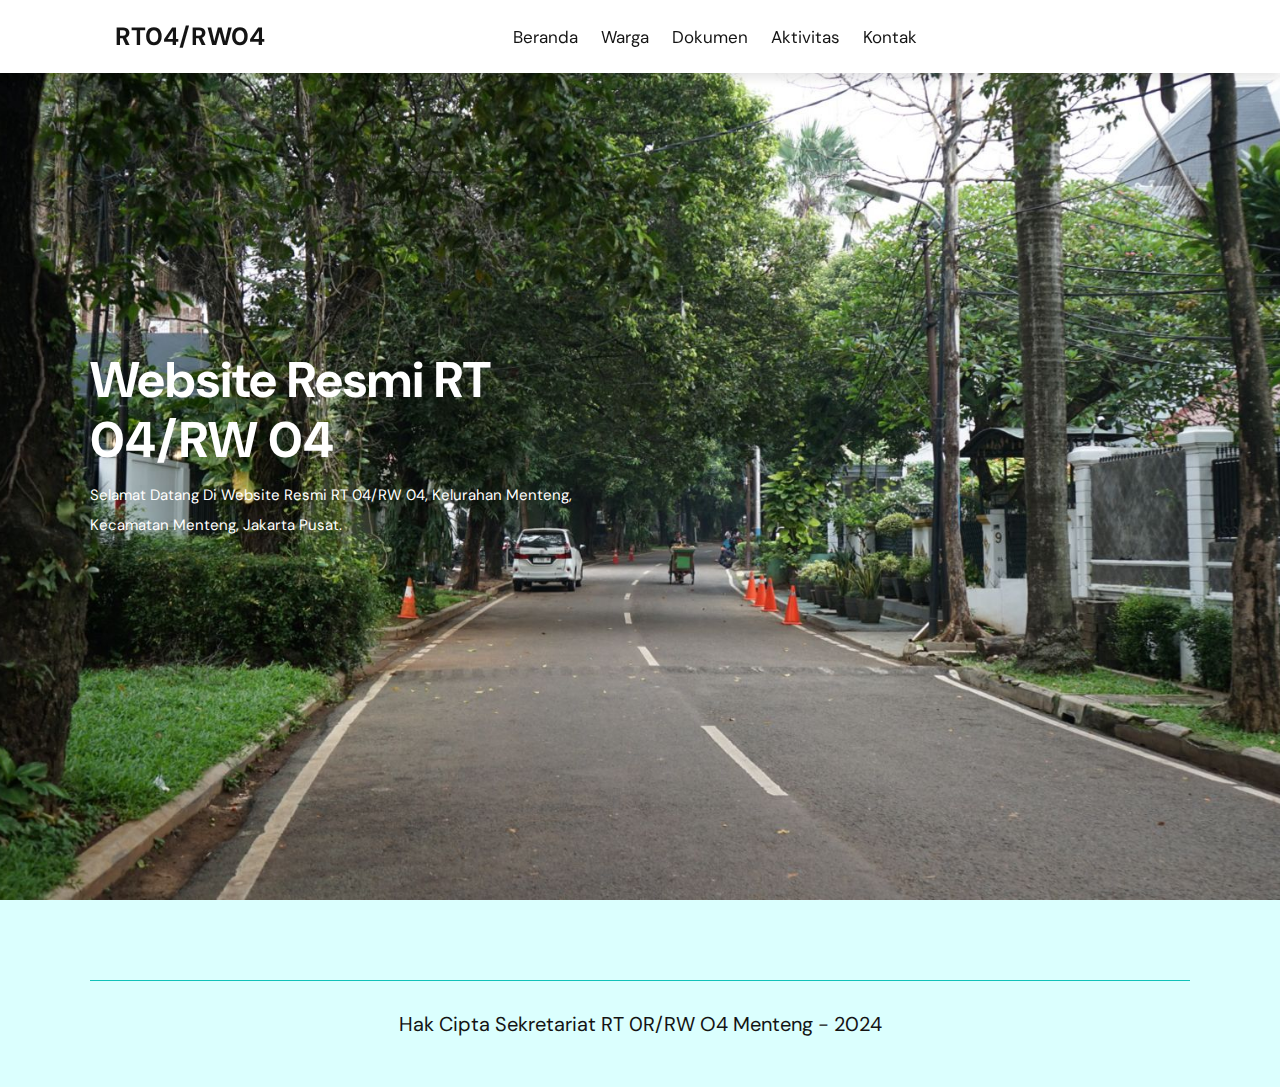
==== index.html @ 9d1a93c8 "first commit" ====
<!DOCTYPE html>
<html lang="en">
<head>
    <meta charset="UTF-8">
    <meta http-equiv="X-UA-Compatible" content="IE=edge">
    <meta name="viewport" content="width=device-width, initial-scale=1.0">
    <title>Document</title>
    <!-- font awesome cdn link  -->
    <link rel="stylesheet" href="https://cdnjs.cloudflare.com/ajax/libs/font-awesome/5.15.4/css/all.min.css">

    <link rel="stylesheet" href="https://unpkg.com/swiper/swiper-bundle.min.css" />
    <!-- custom css link -->
    <link rel="stylesheet" href="css/style.css">

</head>
<body>
    
    <!-- header section starts -->

    <header class="header">

        <a href="#" class="logo">RT04/RW04</a>

        <nav class="navbar">
            <a href="index.html" class="hover-underline">Beranda</a>
            <a href="Warga.html" class="hover-underline">Warga</a>
            <a href="Dokumen.html" class="hover-underline">Dokumen</a>
            <a href="Aktivitas.html" class="hover-underline">Aktivitas</a>
            <a href="Kontak.html" class="hover-underline">Kontak</a>
        </nav>

        <div class="icons">
            <!-- <div id="login-btn" class="fas fa-user"></div> -->
            <div id="menu-btn" class="fas fa-bars"></div>
        </div>

        <!-- login form -->

        <!-- <form action="" class="login-form">
            <h3>login form</h3>
            <input type="email" placeholder="enter your email" class="box">
            <input type="password" placeholder="enter your password" class="box">
            <div class="remember">
                <input type="checkbox" name="" id="remember">
                <label for="remember-me">remember me</label>
            </div>
            <a href="#" class="btn">
                <span class="text text-1">login now</span>
                <span class="text text-2" aria-hidden="true">login now</span>
            </a>
        </form> -->

    </header>

    <!-- header section ends -->

    <!-- home section starts-->

    <section class="home" id="home">

        <div class="content">
            <h3>Website Resmi RT 04/RW 04</h3>
            <p>Selamat datang di Website Resmi RT 04/RW 04, Kelurahan Menteng, Kecamatan Menteng, Jakarta Pusat.</p>
            <!-- <a href="#" class="btn">
                <span class="text text-1">learn more</span>
                <span class="text text-2" aria-hidden="true">learn more</span>
            </a>     -->
        </div>

    </section>

    <!-- home section ends -->

    <!-- about section starts -->

    <!-- <section class="about" id="about">

        <h1 class="heading">about us</h1>

        <div class="container">

            <figure class="about-image">
                <img src="images/about.jpg" alt="" height="500">
                <img src="images/about-1.jpg" alt="" class="about-img">
            </figure>

            <div class="about-content">
                <h3>18 years of experience</h3>
                <p>Lorem ipsum dolor sit, amet consectetur adipisicing elit. Natus aut impedit expedita aliquam 
                    provident quod excepturi minus. Similique eveniet fugiat doloribus nisi saepe cupiditate iusto itaque totam! Officia, enim qui.</p>
                <p>Lorem ipsum dolor sit amet consectetur adipisicing elit. Magni voluptatum ipsa quod dolores officia at excepturi quas numquam vero dolorem vitae 
                    veritatis quisquam fugit voluptates doloribus, id pariatur in ipsam?</p>    
                <a href="#" class="btn">
                    <span class="text text-1">read more</span>
                    <span class="text text-2" aria-hidden="true">read more</span>
                </a>        
            </div>

        </div>

    </section> -->

    <!-- about section ends -->

    <!-- subjects section starts -->

    <!-- <section class="subjects">

        <h1 class="heading">our popular subjects</h1>

        <div class="box-container">

            <div class="box">
                <img src="images/subject-1.png" alt="">
                <h3>development</h3>
                <p>fun & challenging</p>
            </div>

            <div class="box">
                <img src="images/subject-2.png" alt="">
                <h3>mathematics</h3>
                <p>fun & challenging</p>
            </div>

            <div class="box">
                <img src="images/subject-3.png" alt="">
                <h3>graphic designing</h3>
                <p>fun & challenging</p>
            </div>

            <div class="box">
                <img src="images/subject-4.png" alt="">
                <h3>engineering</h3>
                <p>fun & challenging</p>
            </div>

        </div>

    </section> -->

    <!-- subject section ends -->

    <!-- courses section starts -->

    <!-- <section class="courses" id="courses">

        <h1 class="heading">our famous courses</h1>

        <div class="box-container">

            <div class="box">
                <div class="image shine">
                    <img src="images/course-1.jpg" alt="">
                    <h3>basic</h3>
                </div>
                <div class="content">
                    <h4>$49.99</h4>
                    <p>updated 25/09/2021</p>
                    <h3>frontend development</h3>
                    <div class="stars">
                        <i class="fas fa-star"></i>
                        <i class="fas fa-star"></i>
                        <i class="fas fa-star"></i>
                        <i class="fas fa-star"></i>
                        <i class="fas fa-star-half-alt"></i>
                        <span>(785)</span>
                    </div>
                    <div class="icons">
                        <span><i class="far fa-bookmark"></i> 15 lessons</span>
                        <span><i class="far fa-clock"></i> 8h 25m 9s</span>
                    </div>
                </div>
            </div>

            <div class="box">
                <div class="image shine">
                    <img src="images/course-2.jpg" alt="">
                    <h3>basic</h3>
                </div>
                <div class="content">
                    <h4>$49.99</h4>
                    <p>updated 25/09/2021</p>
                    <h3>frontend development</h3>
                    <div class="stars">
                        <i class="fas fa-star"></i>
                        <i class="fas fa-star"></i>
                        <i class="fas fa-star"></i>
                        <i class="fas fa-star"></i>
                        <i class="fas fa-star-half-alt"></i>
                        <span>(785)</span>
                    </div>
                    <div class="icons">
                        <span><i class="far fa-bookmark"></i> 15 lessons</span>
                        <span><i class="far fa-clock"></i> 8h 25m 9s</span>
                    </div>
                </div>
            </div>

            <div class="box">
                <div class="image shine">
                    <img src="images/course-3.jpg" alt="">
                    <h3>basic</h3>
                </div>
                <div class="content">
                    <h4>$49.99</h4>
                    <p>updated 25/09/2021</p>
                    <h3>frontend development</h3>
                    <div class="stars">
                        <i class="fas fa-star"></i>
                        <i class="fas fa-star"></i>
                        <i class="fas fa-star"></i>
                        <i class="fas fa-star"></i>
                        <i class="fas fa-star-half-alt"></i>
                        <span>(785)</span>
                    </div>
                    <div class="icons">
                        <span><i class="far fa-bookmark"></i> 15 lessons</span>
                        <span><i class="far fa-clock"></i> 8h 25m 9s</span>
                    </div>
                </div>
            </div>

            <div class="box">
                <div class="image shine">
                    <img src="images/course-4.jpg" alt="">
                    <h3>basic</h3>
                </div>
                <div class="content">
                    <h4>$49.99</h4>
                    <p>updated 25/09/2021</p>
                    <h3>frontend development</h3>
                    <div class="stars">
                        <i class="fas fa-star"></i>
                        <i class="fas fa-star"></i>
                        <i class="fas fa-star"></i>
                        <i class="fas fa-star"></i>
                        <i class="fas fa-star-half-alt"></i>
                        <span>(785)</span>
                    </div>
                    <div class="icons">
                        <span><i class="far fa-bookmark"></i> 15 lessons</span>
                        <span><i class="far fa-clock"></i> 8h 25m 9s</span>
                    </div>
                </div>
            </div>

            <div class="box">
                <div class="image shine">
                    <img src="images/course-5.jpg" alt="">
                    <h3>basic</h3>
                </div>
                <div class="content">
                    <h4>$49.99</h4>
                    <p>updated 25/09/2021</p>
                    <h3>frontend development</h3>
                    <div class="stars">
                        <i class="fas fa-star"></i>
                        <i class="fas fa-star"></i>
                        <i class="fas fa-star"></i>
                        <i class="fas fa-star"></i>
                        <i class="fas fa-star-half-alt"></i>
                        <span>(785)</span>
                    </div>
                    <div class="icons">
                        <span><i class="far fa-bookmark"></i> 15 lessons</span>
                        <span><i class="far fa-clock"></i> 8h 25m 9s</span>
                    </div>
                </div>
            </div>

            <div class="box">
                <div class="image shine">
                    <img src="images/course-6.jpg" alt="">
                    <h3>basic</h3>
                </div>
                <div class="content">
                    <h4>$49.99</h4>
                    <p>updated 25/09/2021</p>
                    <h3>frontend development</h3>
                    <div class="stars">
                        <i class="fas fa-star"></i>
                        <i class="fas fa-star"></i>
                        <i class="fas fa-star"></i>
                        <i class="fas fa-star"></i>
                        <i class="fas fa-star-half-alt"></i>
                        <span>(785)</span>
                    </div>
                    <div class="icons">
                        <span><i class="far fa-bookmark"></i> 15 lessons</span>
                        <span><i class="far fa-clock"></i> 8h 25m 9s</span>
                    </div>
                </div>
            </div>

        </div>

    </section> -->

    <!-- courses section ends -->

    <!-- teacher section starts -->

    <!-- <section class="teacher" id="teacher">

        <h1 class="heading">our expert teacher</h1>

        <div class="box-container">

            <div class="box">
                <div class="image">
                    <img src="images/teacher-1.png" alt="">
                    <div class="share">
                        <a href="#" class="fab fa-facebook-f"></a>
                        <a href="#" class="fab fa-twitter"></a>
                        <a href="#" class="fab fa-instagram"></a>
                    </div>
                </div>
                <div class="content">
                    <h3>john deo</h3>
                    <span>instructor</span>
                </div>
            </div>

            <div class="box">
                <div class="image">
                    <img src="images/teacher-2.png" alt="">
                    <div class="share">
                        <a href="#" class="fab fa-facebook-f"></a>
                        <a href="#" class="fab fa-twitter"></a>
                        <a href="#" class="fab fa-instagram"></a>
                    </div>
                </div>
                <div class="content">
                    <h3>john deo</h3>
                    <span>instructor</span>
                </div>
            </div>

            <div class="box">
                <div class="image">
                    <img src="images/teacher-3.png" alt="">
                    <div class="share">
                        <a href="#" class="fab fa-facebook-f"></a>
                        <a href="#" class="fab fa-twitter"></a>
                        <a href="#" class="fab fa-instagram"></a>
                    </div>
                </div>
                <div class="content">
                    <h3>john deo</h3>
                    <span>instructor</span>
                </div>
            </div>

            <div class="box">
                <div class="image">
                    <img src="images/teacher-4.png" alt="">
                    <div class="share">
                        <a href="#" class="fab fa-facebook-f"></a>
                        <a href="#" class="fab fa-twitter"></a>
                        <a href="#" class="fab fa-instagram"></a>
                    </div>
                </div>
                <div class="content">
                    <h3>john deo</h3>
                    <span>instructor</span>
                </div>
            </div>

        </div>

    </section> -->

    <!-- teacher section ends -->

    <!-- review section starts -->

    <!-- <section class="review" id="review">

        <h1 class="heading">our students review</h1>

        <div class="swiper review-slider">

            <div class="swiper-wrapper">

                <div class="swiper-slide slide">
                    <p>Lorem ipsum dolor sit amet, consectetur adipisicing elit. Praesentium laudantium distinctio dolore molestias facilis velit pariatur maiores debitis inventore.</p>
                    <div class="wrapper">
                        <div class="separator"></div>
                        <div class="separator"></div>
                        <div class="separator"></div>
                        <div class="separator"></div>
                        <div class="separator"></div>
                    </div>
                    <i class="fas fa-quote-right"></i>
                    <div class="user">
                        <img src="images/review-1.png" alt="">
                        <div class="user-info">
                            <h3>john deo</h3>
                            <div class="stars">
                                <i class="fas fa-star"></i>
                                <i class="fas fa-star"></i>
                                <i class="fas fa-star"></i>
                                <i class="fas fa-star"></i>
                                <i class="fas fa-star-half-alt"></i>
                            </div>
                        </div>
                    </div>
                </div>

                <div class="swiper-slide slide">
                    <p>Lorem ipsum dolor sit amet, consectetur adipisicing elit. Praesentium laudantium distinctio dolore molestias facilis velit pariatur maiores debitis inventore.</p>
                    <div class="wrapper">
                        <div class="separator"></div>
                        <div class="separator"></div>
                        <div class="separator"></div>
                        <div class="separator"></div>
                        <div class="separator"></div>
                    </div>
                    <i class="fas fa-quote-right"></i>
                    <div class="user">
                        <img src="images/review-2.png" alt="">
                        <div class="user-info">
                            <h3>john deo</h3>
                            <div class="stars">
                                <i class="fas fa-star"></i>
                                <i class="fas fa-star"></i>
                                <i class="fas fa-star"></i>
                                <i class="fas fa-star"></i>
                                <i class="fas fa-star-half-alt"></i>
                            </div>
                        </div>
                    </div>
                </div>

                <div class="swiper-slide slide">
                    <p>Lorem ipsum dolor sit amet, consectetur adipisicing elit. Praesentium laudantium distinctio dolore molestias facilis velit pariatur maiores debitis inventore.</p>
                    <div class="wrapper">
                        <div class="separator"></div>
                        <div class="separator"></div>
                        <div class="separator"></div>
                        <div class="separator"></div>
                        <div class="separator"></div>
                    </div>
                    <i class="fas fa-quote-right"></i>
                    <div class="user">
                        <img src="images/review-3.png" alt="">
                        <div class="user-info">
                            <h3>john deo</h3>
                            <div class="stars">
                                <i class="fas fa-star"></i>
                                <i class="fas fa-star"></i>
                                <i class="fas fa-star"></i>
                                <i class="fas fa-star"></i>
                                <i class="fas fa-star-half-alt"></i>
                            </div>
                        </div>
                    </div>
                </div>

                <div class="swiper-slide slide">
                    <p>Lorem ipsum dolor sit amet, consectetur adipisicing elit. Praesentium laudantium distinctio dolore molestias facilis velit pariatur maiores debitis inventore.</p>
                    <div class="wrapper">
                        <div class="separator"></div>
                        <div class="separator"></div>
                        <div class="separator"></div>
                        <div class="separator"></div>
                        <div class="separator"></div>
                    </div>
                    <i class="fas fa-quote-right"></i>
                    <div class="user">
                        <img src="images/review-4.png" alt="">
                        <div class="user-info">
                            <h3>john deo</h3>
                            <div class="stars">
                                <i class="fas fa-star"></i>
                                <i class="fas fa-star"></i>
                                <i class="fas fa-star"></i>
                                <i class="fas fa-star"></i>
                                <i class="fas fa-star-half-alt"></i>
                            </div>
                        </div>
                    </div>
                </div>

                <div class="swiper-slide slide">
                    <p>Lorem ipsum dolor sit amet, consectetur adipisicing elit. Praesentium laudantium distinctio dolore molestias facilis velit pariatur maiores debitis inventore.</p>
                    <div class="wrapper">
                        <div class="separator"></div>
                        <div class="separator"></div>
                        <div class="separator"></div>
                        <div class="separator"></div>
                        <div class="separator"></div>
                    </div>
                    <i class="fas fa-quote-right"></i>
                    <div class="user">
                        <img src="images/review-5.png" alt="">
                        <div class="user-info">
                            <h3>john deo</h3>
                            <div class="stars">
                                <i class="fas fa-star"></i>
                                <i class="fas fa-star"></i>
                                <i class="fas fa-star"></i>
                                <i class="fas fa-star"></i>
                                <i class="fas fa-star-half-alt"></i>
                            </div>
                        </div>
                    </div>
                </div>

                <div class="swiper-slide slide">
                    <p>Lorem ipsum dolor sit amet, consectetur adipisicing elit. Praesentium laudantium distinctio dolore molestias facilis velit pariatur maiores debitis inventore.</p>
                    <div class="wrapper">
                        <div class="separator"></div>
                        <div class="separator"></div>
                        <div class="separator"></div>
                        <div class="separator"></div>
                        <div class="separator"></div>
                    </div>
                    <i class="fas fa-quote-right"></i>
                    <div class="user">
                        <img src="images/review-6.png" alt="">
                        <div class="user-info">
                            <h3>john deo</h3>
                            <div class="stars">
                                <i class="fas fa-star"></i>
                                <i class="fas fa-star"></i>
                                <i class="fas fa-star"></i>
                                <i class="fas fa-star"></i>
                                <i class="fas fa-star-half-alt"></i>
                            </div>
                        </div>
                    </div>
                </div>

            </div>

        </div>

    </section> -->

    <!-- review section ends -->

    <!-- blog section starts -->

    <!-- <section class="blog" id="blog">

        <h1 class="heading">our blogs</h1>

        <div class="box-container">

            <div class="box">
                <div class="image shine">
                    <img src="images/blog-1.jpg" alt="">
                    <h3>09 dec 2022</h3>
                </div>
                <div class="content">
                    <div class="icons">
                        <a href="#"><i class="fas fa-user"></i>by admin</a>
                    </div>
                    <h3>we have best courses for you</h3>
                    <p>Lorem ipsum dolor sit amet consectetur adipisicing elit. Totam explicabo minus.</p>
                    <a href="#" class="btn">
                        <span class="text text-1">read more</span>
                        <span class="text text-2" aria-hidden="true">read more</span>
                    </a>
                </div>
            </div>

            <div class="box">
                <div class="image shine">
                    <img src="images/blog-2.jpg" alt="">
                    <h3>09 dec 2022</h3>
                </div>
                <div class="content">
                    <div class="icons">
                        <a href="#"><i class="fas fa-user"></i>by admin</a>
                    </div>
                    <h3>we have best courses for you</h3>
                    <p>Lorem ipsum dolor sit amet consectetur adipisicing elit. Totam explicabo minus.</p>
                    <a href="#" class="btn">
                        <span class="text text-1">read more</span>
                        <span class="text text-2" aria-hidden="true">read more</span>
                    </a>
                </div>
            </div>

            <div class="box">
                <div class="image shine">
                    <img src="images/blog-3.jpg" alt="">
                    <h3>09 dec 2022</h3>
                </div>
                <div class="content">
                    <div class="icons">
                        <a href="#"><i class="fas fa-user"></i>by admin</a>
                    </div>
                    <h3>we have best courses for you</h3>
                    <p>Lorem ipsum dolor sit amet consectetur adipisicing elit. Totam explicabo minus.</p>
                    <a href="#" class="btn">
                        <span class="text text-1">read more</span>
                        <span class="text text-2" aria-hidden="true">read more</span>
                    </a>
                </div>
            </div>

        </div>

    </section> -->

    <!-- blog section ends -->

    <!-- contact section starts -->

    <!-- <section class="contact" id="contact">

        <h1 class="heading">contact us</h1>

        <div class="row">
            <div class="image">
                <img src="images/contact.png" alt="">
            </div>
            <form action="">
                <h3>send us a message</h3>
                <input type="text" placeholder="name" class="box">
                <input type="email" placeholder="email" class="box">
                <input type="number" placeholder="phone number" class="box">
                <textarea placeholder="message" class="box" cols="30" rows="10"></textarea>
                <a href="#" class="btn">
                    <span class="text text-1">send message</span>
                    <span class="text text-2" aria-hidden="true">send message</span>
                </a>
            </form>
        </div>

    </section> -->

    <!-- contact section ends -->

    <!-- footer section stars -->

    <section class="footer">

        <!-- <div class="box-container">

            <div class="box">
                <h3>find us here</h3>
                <p>Lorem, ipsum dolor sit amet consectetur adipisicing elit. Illum beatae.</p>
                <div class="share">
                    <a href="#" class="fab fa-facebook-f"></a>
                    <a href="#" class="fab fa-twitter"></a>
                    <a href="#" class="fab fa-instagram"></a>
                    <a href="#" class="fab fa-linkedin"></a>
                </div>
            </div>

            <div class="box">
                <h3>contact us</h3>
                <p>+1234 587 1478</p>
                <a href="#" class="link">ninjashub4@gmail.com</a>
            </div>

            <div class="box">
                <h3>localization</h3>
                <p>230 points of the pines <br>
                colorado springs <br>
                united states</p>
            </div>

        </div> -->
        <div class="credit">Hak Cipta Sekretariat RT 0R/RW O4 Menteng - 2024</div>
    </section>

    <!-- footer section ends -->












    <script src="https://unpkg.com/swiper/swiper-bundle.min.js"></script>
    <!-- custom js -->
    <script src="js/script.js"></script>
</body>
</html>
---- css/style.css ----
@import url("https://fonts.googleapis.com/css2?family=DM+Sans:wght@400;700&family=Forum&display=swap");

:root{
  --primary-color: #12c2b9;
  --secondary: #dbfffe;
  --black: #141414;
  --white: #fff;
  --box-shadow: 0 .5rem 1rem rgba(0, 0, 0, 0.1);
}

*{
  font-family: 'DM Sans', sans-serif;
  margin: 0; padding: 0;
  box-sizing: border-box;
  outline: none; border: none;
  text-decoration: none;
  text-transform: capitalize;
  transition: all .2s linear;
}

html{
  font-size: 62.5%;
  overflow-x: hidden;
  scroll-padding-top: 9rem;
  scroll-behavior: smooth;
}

html::-webkit-scrollbar{
  width: 1rem;
}

html::-webkit-scrollbar-track{
  background: transparent;
}

html::-webkit-scrollbar-thumb{
  background: var(--primary-color);
}

section{
  padding: 5rem 7%;
}

.heading{
  position: relative;
  color: var(--primary-color);
  font-size: 3rem;
  font-weight: 700;
  text-transform: uppercase;
  letter-spacing: .4rem;
  text-align: center;
  margin-bottom: 3rem;
}

.heading::after{
  content: url('../images/separator.svg');
  display: block;
  width: 10rem;
  margin-inline: auto;
  margin-top: -1rem;
}

.btn{
  position: relative;
  display: inline-block;
  margin-top: 1rem;
  color: var(--primary-color);
  font-size: 1.4rem;
  font-weight: 700;
  text-transform: uppercase;
  max-width: max-content;
  border: .1rem solid var(--primary-color);
  background: var(--secondary);
  padding: 1.2rem 4.5rem;
  overflow: hidden;
  z-index: 1;
  border-radius: .5rem;
}

.btn::before{
  content: "";
  position: absolute;
  bottom: 100%; left: 50%;
  transform: translateX(-50%);
  width: 200%; height: 200%;
  border-radius: 50%;
  background-color: var(--primary-color);
  transition: 500ms ease;
  z-index: -1;
}

.btn .text{
  transition: 250ms ease;
}

.btn .text-2{
  position: absolute;
  top: 100%; left: 50%;
  transform: translateX(-50%);
  min-width: max-content;
  color: var(--secondary);
}

.btn:is(:hover, :focus-visible)::before{
  bottom: -50%;
}

.btn:is(:hover, :focus-visible) .text-1{
  transform: translateY(-4rem);
}

.btn:is(:hover, :focus-visible) .text-2{
  top: 50%;
  transform: translate(-50%, -50%);
}

.shine{
  position: relative;
}

.shine::after{
  content: "";
  position: absolute;
  top: 0; left: 0; 
  width: 50%;
  height: 100%;
  background-image: linear-gradient(to right, transparent 0%, #fff6 100%);
  transform: skewX(-0.08turn) translateX(-180%);
}

.shine:is(:hover, :focus-within)::after{
  transform: skewX(-0.08turn) translateX(275%);
  transition: 1000ms ease;
}

/* header */

.header{
  position: fixed;
  top: 0; left: 0; right: 0;
  z-index: 1000;
  background: var(--white);
  box-shadow: var(--box-shadow);
  display: flex;
  justify-content: space-between;
  align-items: center;
  padding: 2rem 9%;
}

.header .logo{
  font-size: 2.5rem;
  font-weight: bolder;
  color: var(--black);
}

.header .logo i{
  color: var(--primary-color);
  padding-right: .5rem;
}

.header .navbar a{
  font-size: 1.7rem;
  color: var(--black);
  margin: 0 1rem;
  padding-block: 1rem;
}

.header .navbar a:hover{
  color: var(--primary-color);
}

.header .navbar .hover-underline{
  position: relative;
  max-width: max-content;
}

.header .navbar .hover-underline::after{
  content: '';
  position: absolute;
  left: 0; bottom: 0;
  width: 100%;
  height: .5rem;
  border-block: .1rem solid var(--primary-color);
  transform: scaleX(0.2);
  opacity: 0;
  transition: 500ms ease;
}

.header .navbar .hover-underline:is(:hover, :focus-visible)::after{
  transform: scaleX(1);
  opacity: 1;
}

.header .icons div{
  font-size: 2.5rem;
  margin-left: 1.7rem;
  color: var(--black);
  cursor: pointer;
}

.header .icons div:hover{
  color: var(--primary-color);
}

#menu-btn{
  display: none;
}

.header .login-form{
  position: absolute;
  top: 115%; right: -105%;
  background: var(--white);
  box-shadow: .5rem;
  width: 35rem;
  box-shadow: var(--box-shadow);
  padding: 2rem;
}

.header .login-form.active{
  right: 2rem;
  transition: .4s linear;
}

.header .login-form h3{
  font-size: 2.2rem;
  color: var(--black);
  text-align: center;
  margin-bottom: .7rem;
}

.header .login-form .box{
  font-size: 1.5rem;
  margin: .7rem 0;
  border: .1rem solid rgba(0, 0, 0, 0.1);
  padding: 1rem 1.2rem;
  color: var(--black);
  text-transform: none;
  width: 100%;
}

.header .login-form .remember{
  display: flex;
  align-items: center;
  gap: .5rem;
  margin: .7rem 0;
}

.header .login-form .remember label{
  font-size: 1.5rem;
  color: var(--black);
  cursor: pointer;
}

/* home */

.home{
  min-height: 100vh;
  display: flex;
  align-items: center;
  background: url(../images/Fotosubang1.jpg) no-repeat;
  background-size: cover;
  background-position: center;
}

.home .content{
  max-width: 50rem;
}

.home .content h3{
  font-size: 5rem;
  color: var(--white);
  line-height: 1.2;
}

.home .content p{
  font-size: 1.5rem;
  line-height: 2;
  color: var(--white);
  padding: 1rem 0;
}

/* ends */

/* about */

.about .container{
  display: flex;
  flex-wrap: wrap;
}

.about .container .about-image{
  position: relative;
  flex: 1 1 40rem;
}

.about .container .about-image img{
  width: 80%;
}

.about .container .about-image .about-img{
  position: absolute;
  bottom: -10rem;
  right: -1rem;
  width: 25rem;
  padding-block: 5rem;
}

.about .container .about-content{
  flex: 1 1 50rem;
  padding-left: 6rem;
  padding-top: 8rem;
}

.about .container .about-content h3{
  font-size: 3rem;
  color: var(--primary-color);
}

.about .container .about-content p{
  font-size: 1.6rem;
  color: #444;
  padding: 1rem 0;
  line-height: 1.8;
}

/* ends */

/* subjects */

.subjects .box-container{
  display: grid;
  grid-template-columns: repeat(auto-fit, minmax(25rem, 1fr));
  gap: 2rem;
}

.subjects .box-container .box{
  padding: 3rem 2rem;
  text-align: center;
  border: .1rem solid var(--primary-color);
  background: var(--secondary);
  cursor: pointer;
}

.subjects .box-container .box:hover{
  background: var(--primary-color);
}

.subjects .box-container .box img{
  height: 10rem;
  margin-bottom: .7rem;
}

.subjects .box-container .box h3{
  font-size: 1.7rem;
  color: #444;
  padding: .5rem 0;
  text-transform: capitalize;
}

.subjects .box-container .box:hover h3{
  color: #fff;
}

.subjects .box-container .box p{
  font-size: 1.5rem;
  line-height: 2;
  color: #777;
}

.subjects .box-container .box:hover p{
  color: #eee;
}

/* end */

/* courses */

.courses .box-container{
  display: grid;
  grid-template-columns: repeat(auto-fit, minmax(30rem, 1fr));
  gap: 2rem;
}

.courses .box-container .box .image{
  height: 25rem;
  overflow: hidden;
  position: relative;
}

.courses .box-container .box .image img{
  height: 100%;
  width: 100%;
  object-fit: cover;
}

.courses .box-container .box:hover .image img{
  transform: scale(1.1);
}

.courses .box-container .box .image h3{
  font-size: 1.5rem;
  color: #444;
  position: absolute;
  top: 1rem; left: 1rem;
  padding: .5rem 1.5rem;
  background: var(--white);
}

.courses .box-container .box .content{
  padding: 2rem;
  position: relative;
  border: 0.1rem solid var(--primary-color);
}

.courses .box-container .box .content h4{
  position: absolute;
  background: var(--primary-color);
  color: var(--secondary);
  top: -3rem; right: 1.5rem;
  width: 6rem; 
  height: 6rem;
  line-height: 6rem;
  text-align: center;
  font-size: 1.4rem;
  border-radius: 50%;
}

.courses .box-container .box .content p{
  font-size: 1.4rem;
  color: #444;
  line-height: 2;
}

.courses .box-container .box .content h3{
  font-size: 2rem;
  color: #444;
}

.courses .box-container .box .content .stars{
  padding: 1rem 0;
}

.courses .box-container .box .content .stars i{
  font-size: 1.7rem;
  color: var(--primary-color);
}

.courses .box-container .box .content .stars span{
  font-size: 1.4rem;
  color: #777;
  margin-left: .5rem;
}

.courses .box-container .box .content .icons{
  display: flex;
  justify-content: space-between;
  align-items: center;
  margin-top: 2rem;
  padding-top: 2rem;
  border-top: 0.1rem solid var(--primary-color);
}

.courses .box-container .box .content .icons span{
  font-size: 1.5rem;
  color: #444;
}

.courses .box-container .box .content .icons span i{
  color: var(--primary-color);
  padding-right: .5rem;
}

/* ends */

/* teacher */

.teacher .box-container{
  display: grid;
  grid-template-columns: repeat(auto-fit, minmax(25rem, 1fr));
  gap: 2rem;
}

.teacher .box-container .box{
  background: var(--white);
  box-shadow: var(--box-shadow);
  border-radius: .5rem;
  position: relative;
  overflow: hidden;
  text-align: center;
}

.teacher .box-container .box .image{
  position: relative;
  overflow: hidden;
}

.teacher .box-container .box .image img{
  background: var(--secondary);
  width: 100%;
}

.teacher .box-container .box:hover .image .share{
  bottom: 0;
}

.teacher .box-container .box .image .share{
  position: absolute;
  bottom: -10rem; 
  left: 0; right: 0;
  padding: 2rem;
}

.teacher .box-container .box .image .share a{
  height: 4rem;
  width: 4rem;
  line-height: 4rem;
  font-size: 2rem;
  margin: 0 1rem;
  color: var(--secondary);
  background: var(--primary-color);
  border-radius: .5rem;
}

.teacher .box-container .box .image .share a:hover{
  color: var(--primary-color);
  background: var(--secondary);
}

.teacher .box-container .box .content{
  padding: 2rem;
  padding-top: 1rem;
  align-items: center;
}

.teacher .box-container .box .content h3{
  font-size: 2rem;
  color: var(--black);
}

.teacher .box-container .box .content span{
  font-size: 1.5rem;
  line-height: 2;
  color: #777;
}

/* ends */

/* review */

.review .slide{
  padding: 1.5rem;
  box-shadow: var(--box-shadow);
  border: 0.1rem solid rgba(0, 0, 0, 0.1);
  border-radius: 2rem;
  position: relative;
}

.review .slide p{
  font-size: 1.5rem;
  text-align: center;
  padding-bottom: .5rem;
  line-height: 1.8;
  color: #444;
}

.review .slide .wrapper{
  display: flex;
  justify-content: center;
  gap: .3rem;
}

.review .slide .wrapper .separator{
  width: .8rem;
  height: .8rem;
  border: .1rem solid var(--primary-color);
  transform: rotate(45deg);
  animation: rotate360 15s linear infinite;
}

@keyframes rotate360{
  0%{
    transform: rotate(0);
  }
  100%{
    transform: rotate(1turn);
  }
}

.review .slide .fa-quote-right{
  position: absolute;
  bottom: 3rem; right: 3rem;
  font-size: 6rem;
  color: var(--secondary);
}

.review .slide .user{
  display: flex;
  align-items: center;
  gap: 1.5rem;
  padding: 1rem 1.5rem;
  border-radius: .5rem;
}

.review .slide .user img{
  height: 7rem;
  width: 7rem;
  border-radius: 15%;
  object-fit: cover;
  border: .1rem solid var(--primary-color);
  padding: .5rem;
}

.review .slide .user h3{
  font-size: 2rem;
  color: var(--black);
  padding-bottom: .5rem;
}

.review .slide .user .stars i{
  font-size: 1.3rem;
  color: var(--primary-color);
}

/* ends */

/* blog */

.blog .box-container{
  display: grid;
  grid-template-columns: repeat(auto-fit, minmax(30rem, 1fr));
  gap: 1.5rem;
}

.blog .box-container .box{
  box-shadow: var(--box-shadow);
  border-radius: 2rem;
}

.blog .box-container .box .image{
  height: 25rem;
  width: 100%;
  overflow: hidden;
  position: relative;
  border-radius: 2rem 2rem 0 0;
}

.blog .box-container .box .image img{
  height: 100%;
  width: 100%;
  object-fit: cover;
}

.blog .box-container .box:hover .image img{
  transform: scale(1.1);
}

.blog .box-container .box .image h3{
  font-size: 1.5rem;
  color: #444;
  position: absolute;
  top: 1.5rem; left: 1rem;
  padding: .5rem 1.5rem;
  background: var(--white);
  border-radius: 2rem 0 2rem 0;
}

.blog .box-container .box .content{
  padding: 2rem 2rem;
  background: var(--secondary);
  border-radius: 0 0 2rem 2rem;
}

.blog .box-container .box .content .icons{
  margin-bottom: 1rem;
  align-items: center;
}

.blog .box-container .box .content .icons a{
  font-size: 1.4rem;
  color: var(--primary-color);
}

.blog .box-container .box .content .icons a i{
  padding-right: .5rem;
}

.blog .box-container .box .content h3{
  font-size: 2.2rem;
  color: var(--black);
}

.blog .box-container .box .content p{
  font-size: 1.5rem;
  color: var(--black);
  line-height: 2;
  padding: 1rem 0;
}

/* ends */

/* contact */

.contact .row{
  display: flex;
  flex-wrap: wrap;
  align-items: center;
  gap: 2rem;
}

.contact .row .image{
  flex: 1 1 40rem;
}

.contact .row .image img{
  width: 100%;
}

.contact .row form{
  flex: 1 1 40rem;
  border: 0.1rem solid var(--primary-color);
  padding: 2rem;
}

.contact .row form h3{
  font-size: 2.5rem;
  color: #444;
  padding-bottom: 1rem;
}

.contact .row form .box{
  width: 100%;
  font-size: 1.6rem;
  padding: 1.2rem 1.4rem;
  border: .1rem solid var(--primary-color);
  margin: .7rem 0;
}

.contact .row form .box:focus{
  color: var(--primary-color);
}

.contact .row form textarea{
  height: 15rem;
  resize: none;
}

/* ends */

/* footer */

.footer{
  background: var(--secondary);
  text-align: center;
}

.footer .box-container{
  display: grid;
  grid-template-columns: repeat(auto-fit, minmax(25rem, 1fr));
  gap: 2rem;
}

.footer .box-container .box h3{
  font-size: 2.2rem;
  color: var(--primary-color);
  padding: 1rem 0;
}

.footer .box-container .box p{
  font-size: 1.5rem;
  color: var(--black);
  line-height: 2;
  padding: 1rem 0;
}

.footer .box-container .box .share{
  margin-top: 1rem;
}

.footer .box-container .box .share a{
  height: 4.5rem;
  width: 4.5rem;
  line-height: 4.5rem;
  border-radius: 10%;
  font-size: 1.7rem;
  border: .1rem solid var(--primary-color);
  color: var(--primary-color);
  margin-right: .3rem;
  text-align: center;
}

.footer .box-container .box .share a:hover{
  background: var(--primary-color);
  color: var(--white);
}

.footer .box-container .box .link{
  font-size: 1.7rem;
  line-height: 2;
  color: var(--black);
  padding: .5rem 0;
  display: block;
}

.footer .box-container .box .link:hover{
  color: var(--primary-color);
  text-decoration: underline;
}

.footer .credit{
  font-size: 2rem;
  margin-top: 3rem;
  padding-top: 3rem;
  text-align: center;
  color: var(--black);
  border-top: .1rem solid var(--primary-color);
}

.footer .credit span{
  color: var(--primary-color);
}

/* ends */

/* media queries */

@media (max-width:991px){

  html{
    font-size: 55%;
  }

  .header{
    padding: 2rem 4rem;
  }

  section{
    padding: 3rem 2rem;
  }

}

@media (max-width:768px){

  #menu-btn{
    display: inline-block;
  }

  .header .navbar{
    position: absolute;
    top: 110%; right: -110%;
    width: 30rem;
    box-shadow: var(--box-shadow);
    border-radius: .5rem;
    background: var(--white);
  }

  .header .navbar.active{
    right: 2rem;
    transition: .4s linear;
  }

  .header .navbar a{
    font-size: 2rem;
    margin: 1rem 2.5rem;
    display: block;
  }

  .home .content h3{
    font-size: 3rem;
  }

  .about .container .about-content{
    padding-left: 0;
  }

}

@media (max-width:450px){
  html{
    font-size: 50%;
  }
}
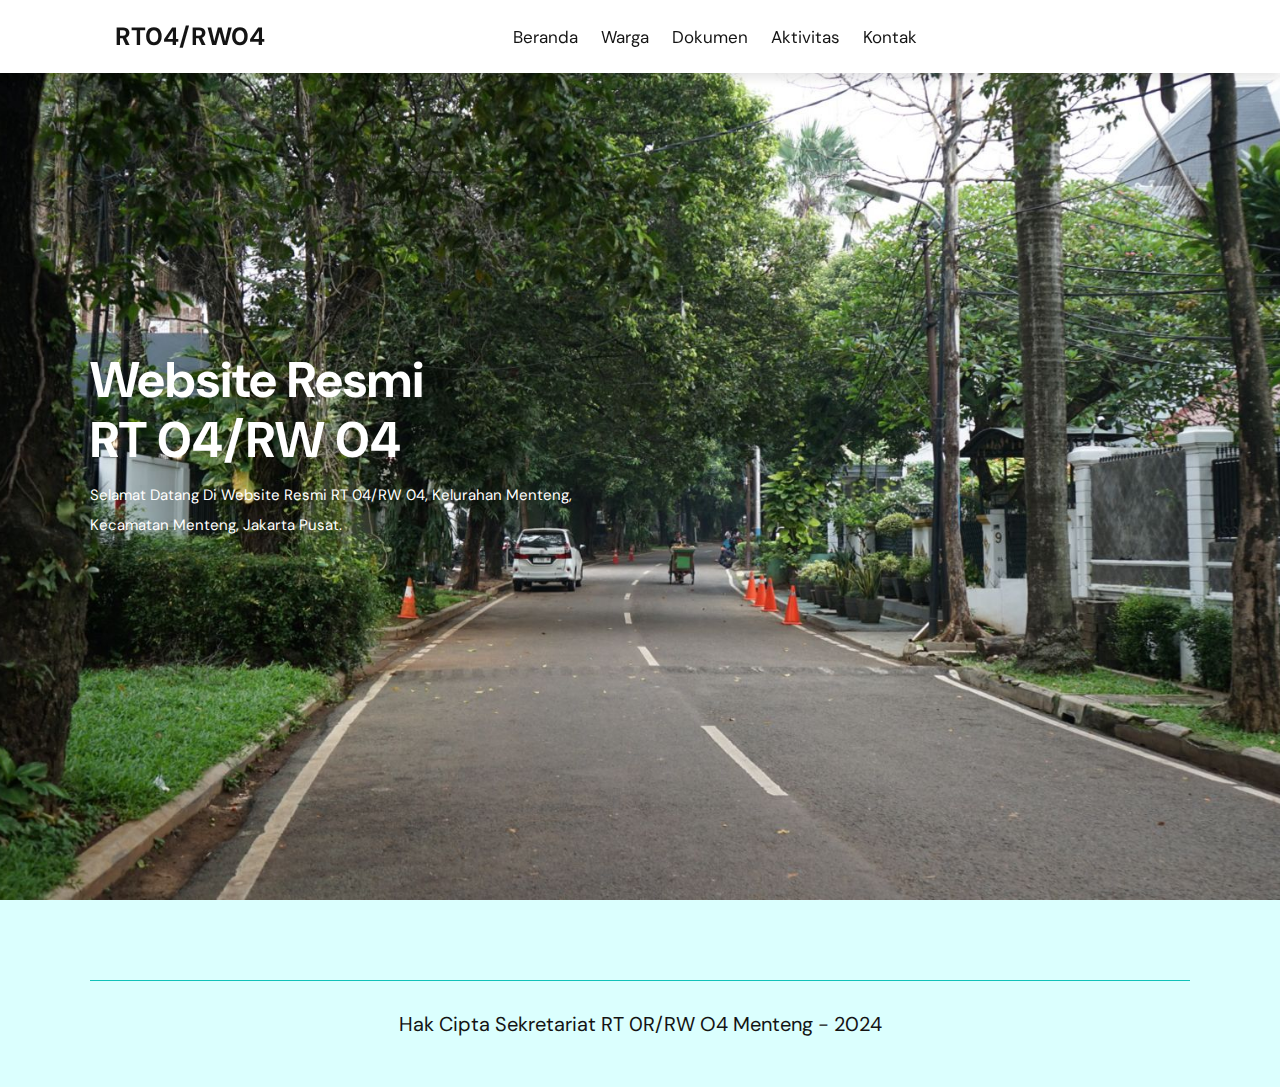
==== commit 6ec6bc79: "update1" ====
--- a/index.html
+++ b/index.html
@@ -59,7 +59,7 @@
     <section class="home" id="home">
 
         <div class="content">
-            <h3>Website Resmi RT 04/RW 04</h3>
+            <h3>Website Resmi <br> RT 04/RW 04</h3>
             <p>Selamat datang di Website Resmi RT 04/RW 04, Kelurahan Menteng, Kecamatan Menteng, Jakarta Pusat.</p>
             <!-- <a href="#" class="btn">
                 <span class="text text-1">learn more</span>
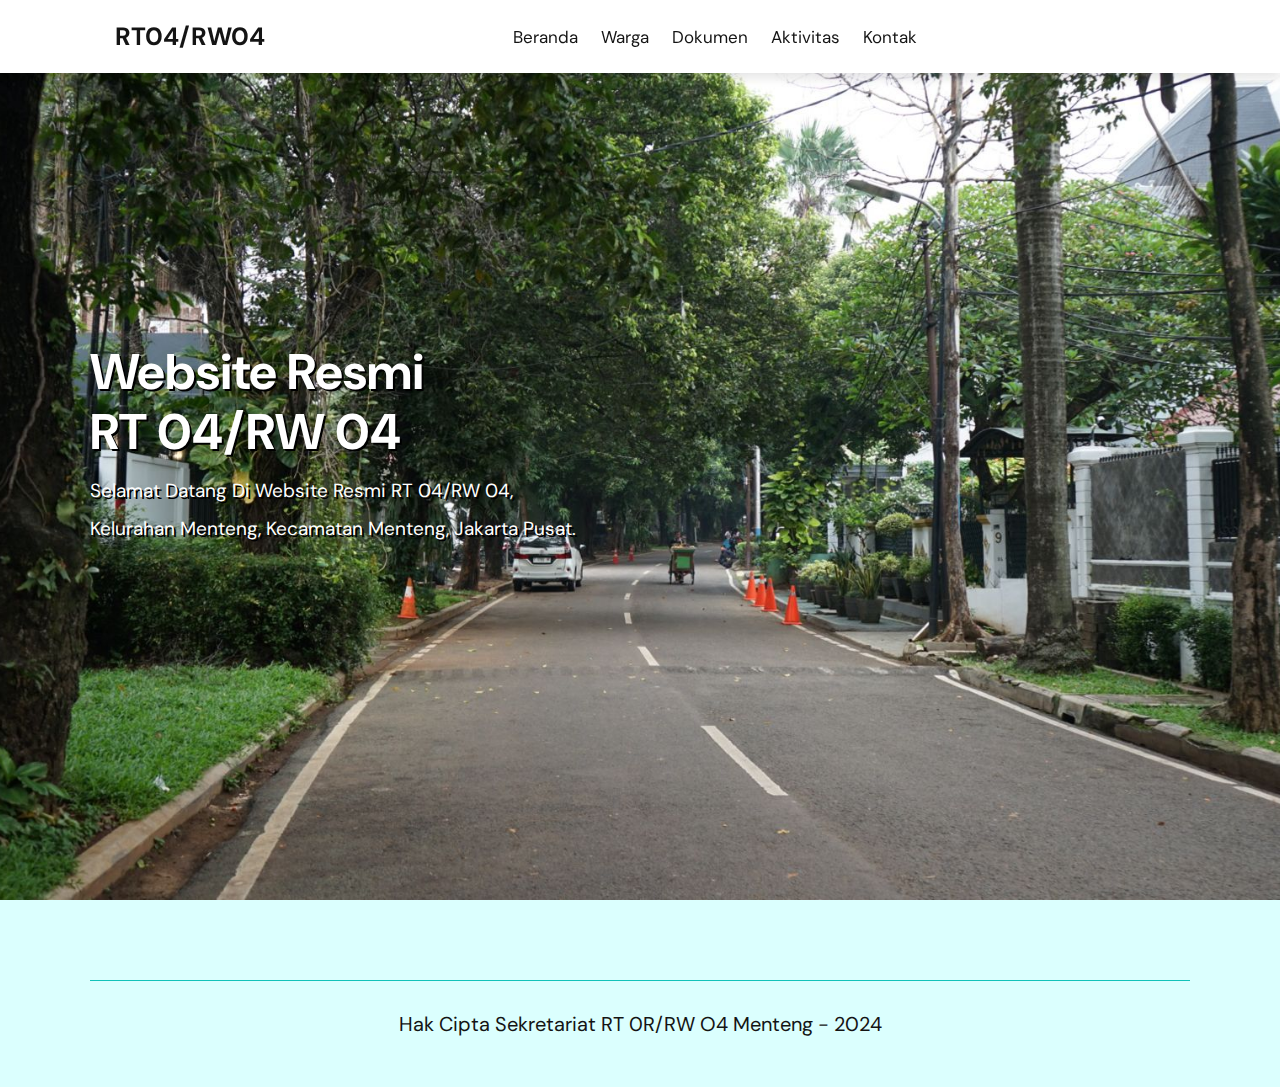
==== commit 7126046d: "update3" ====
--- a/index.html
+++ b/index.html
@@ -4,7 +4,7 @@
     <meta charset="UTF-8">
     <meta http-equiv="X-UA-Compatible" content="IE=edge">
     <meta name="viewport" content="width=device-width, initial-scale=1.0">
-    <title>Document</title>
+    <title>Website RT04/RW04</title>
     <!-- font awesome cdn link  -->
     <link rel="stylesheet" href="https://cdnjs.cloudflare.com/ajax/libs/font-awesome/5.15.4/css/all.min.css">
 
--- a/css/style.css
+++ b/css/style.css
@@ -270,13 +270,15 @@
   font-size: 5rem;
   color: var(--white);
   line-height: 1.2;
+  text-shadow: 2px 2px black
 }
 
 .home .content p{
-  font-size: 1.5rem;
+  font-size: 1.9rem;
   line-height: 2;
   color: var(--white);
   padding: 1rem 0;
+  text-shadow: 2px 2px black;
 }
 
 /* ends */
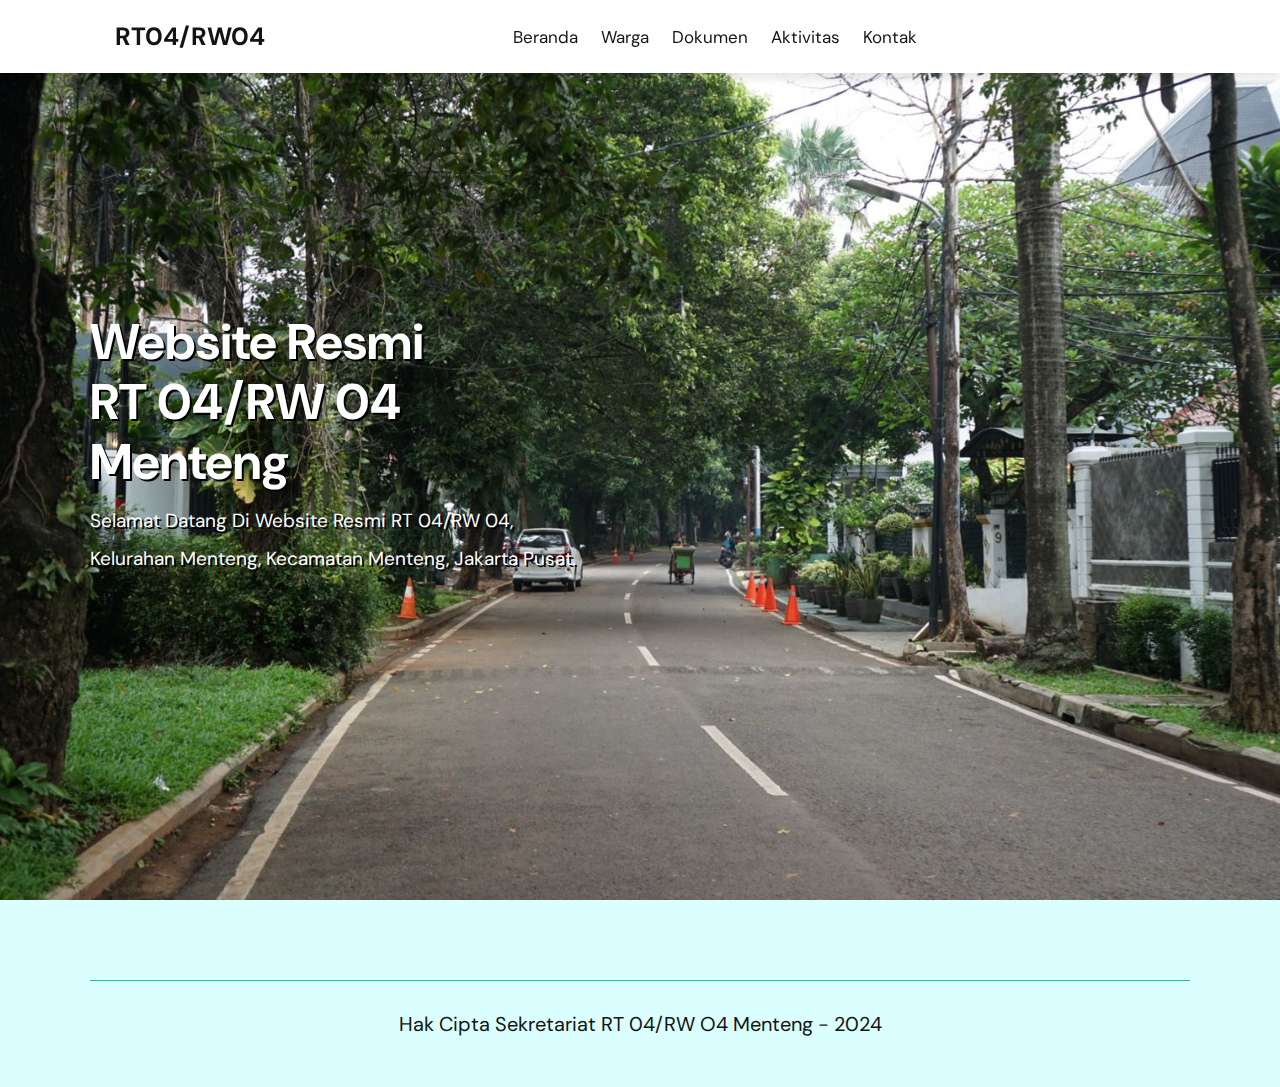
==== commit 4d71240c: "update4" ====
--- a/index.html
+++ b/index.html
@@ -59,7 +59,7 @@
     <section class="home" id="home">
 
         <div class="content">
-            <h3>Website Resmi <br> RT 04/RW 04</h3>
+            <h3>Website Resmi <br> RT 04/RW 04 Menteng</h3>
             <p>Selamat datang di Website Resmi RT 04/RW 04, Kelurahan Menteng, Kecamatan Menteng, Jakarta Pusat.</p>
             <!-- <a href="#" class="btn">
                 <span class="text text-1">learn more</span>
@@ -666,7 +666,7 @@
             </div>
 
         </div> -->
-        <div class="credit">Hak Cipta Sekretariat RT 0R/RW O4 Menteng - 2024</div>
+        <div class="credit">Hak Cipta Sekretariat RT 04/RW O4 Menteng - 2024</div>
     </section>
 
     <!-- footer section ends -->
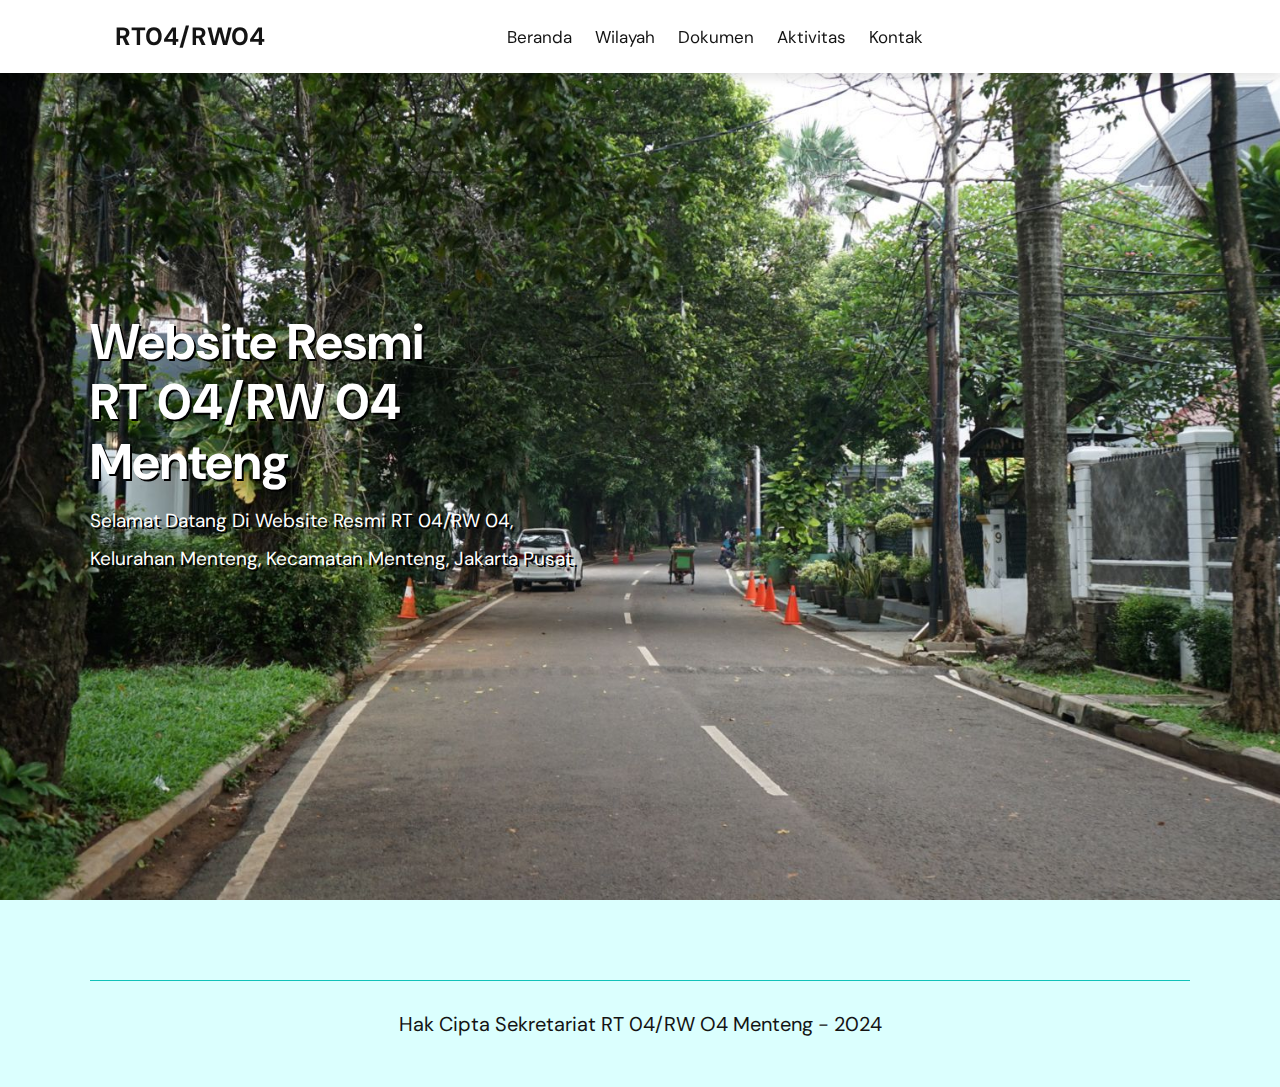
==== commit a7ecc429: "update6" ====
--- a/index.html
+++ b/index.html
@@ -23,7 +23,7 @@
 
         <nav class="navbar">
             <a href="index.html" class="hover-underline">Beranda</a>
-            <a href="Warga.html" class="hover-underline">Warga</a>
+            <a href="Wilayah.html" class="hover-underline">Wilayah</a>
             <a href="Dokumen.html" class="hover-underline">Dokumen</a>
             <a href="Aktivitas.html" class="hover-underline">Aktivitas</a>
             <a href="Kontak.html" class="hover-underline">Kontak</a>
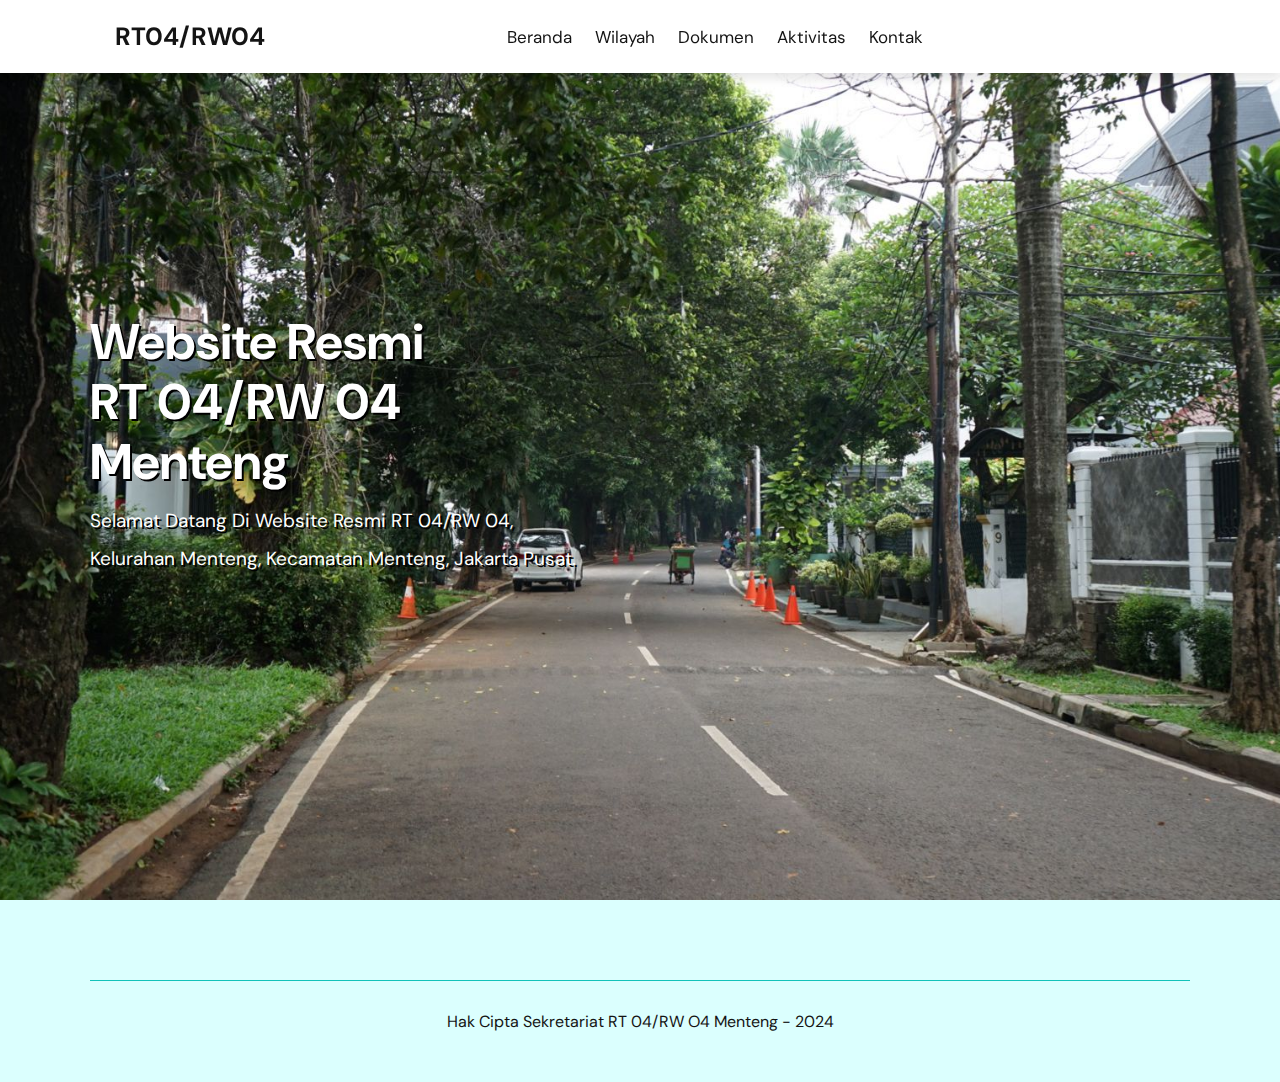
==== commit 0676effe: "update9" ====
--- a/index.html
+++ b/index.html
@@ -59,7 +59,7 @@
     <section class="home" id="home">
 
         <div class="content">
-            <h3>Website Resmi <br> RT 04/RW 04 Menteng</h3>
+            <h3>Website Resmi <br> RT 04/RW 04 <br> Menteng</h3>
             <p>Selamat datang di Website Resmi RT 04/RW 04, Kelurahan Menteng, Kecamatan Menteng, Jakarta Pusat.</p>
             <!-- <a href="#" class="btn">
                 <span class="text text-1">learn more</span>
--- a/css/style.css
+++ b/css/style.css
@@ -809,7 +809,7 @@
 }
 
 .footer .credit{
-  font-size: 2rem;
+  font-size: 1.6rem;
   margin-top: 3rem;
   padding-top: 3rem;
   text-align: center;
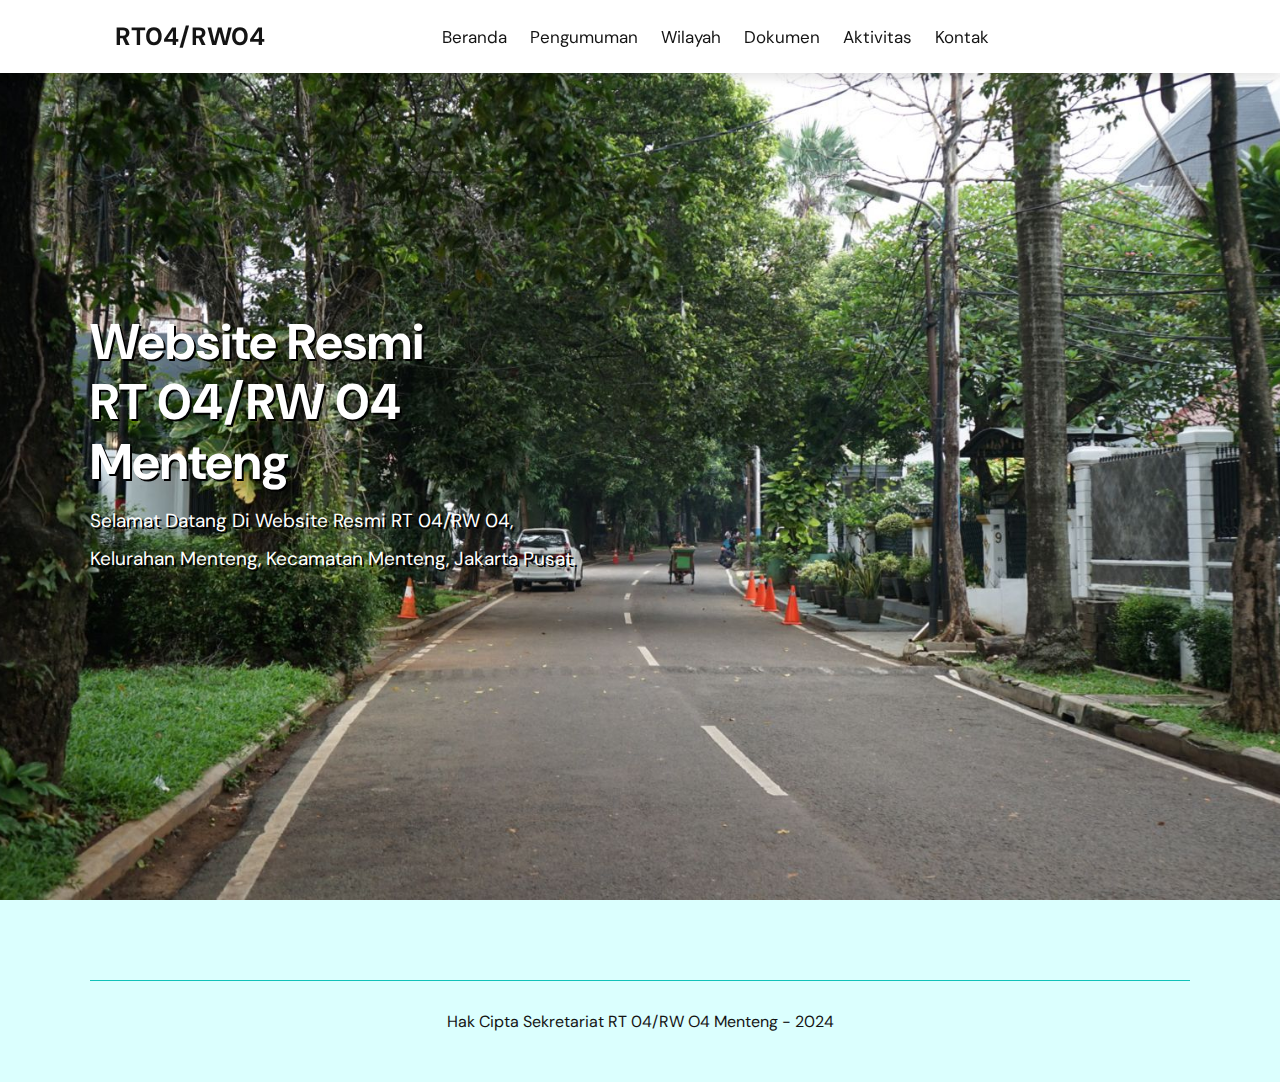
==== commit afc046a7: "update10" ====
--- a/index.html
+++ b/index.html
@@ -23,6 +23,7 @@
 
         <nav class="navbar">
             <a href="index.html" class="hover-underline">Beranda</a>
+            <a href="Pengumuman.html" class="hover-underline">Pengumuman</a>
             <a href="Wilayah.html" class="hover-underline">Wilayah</a>
             <a href="Dokumen.html" class="hover-underline">Dokumen</a>
             <a href="Aktivitas.html" class="hover-underline">Aktivitas</a>
